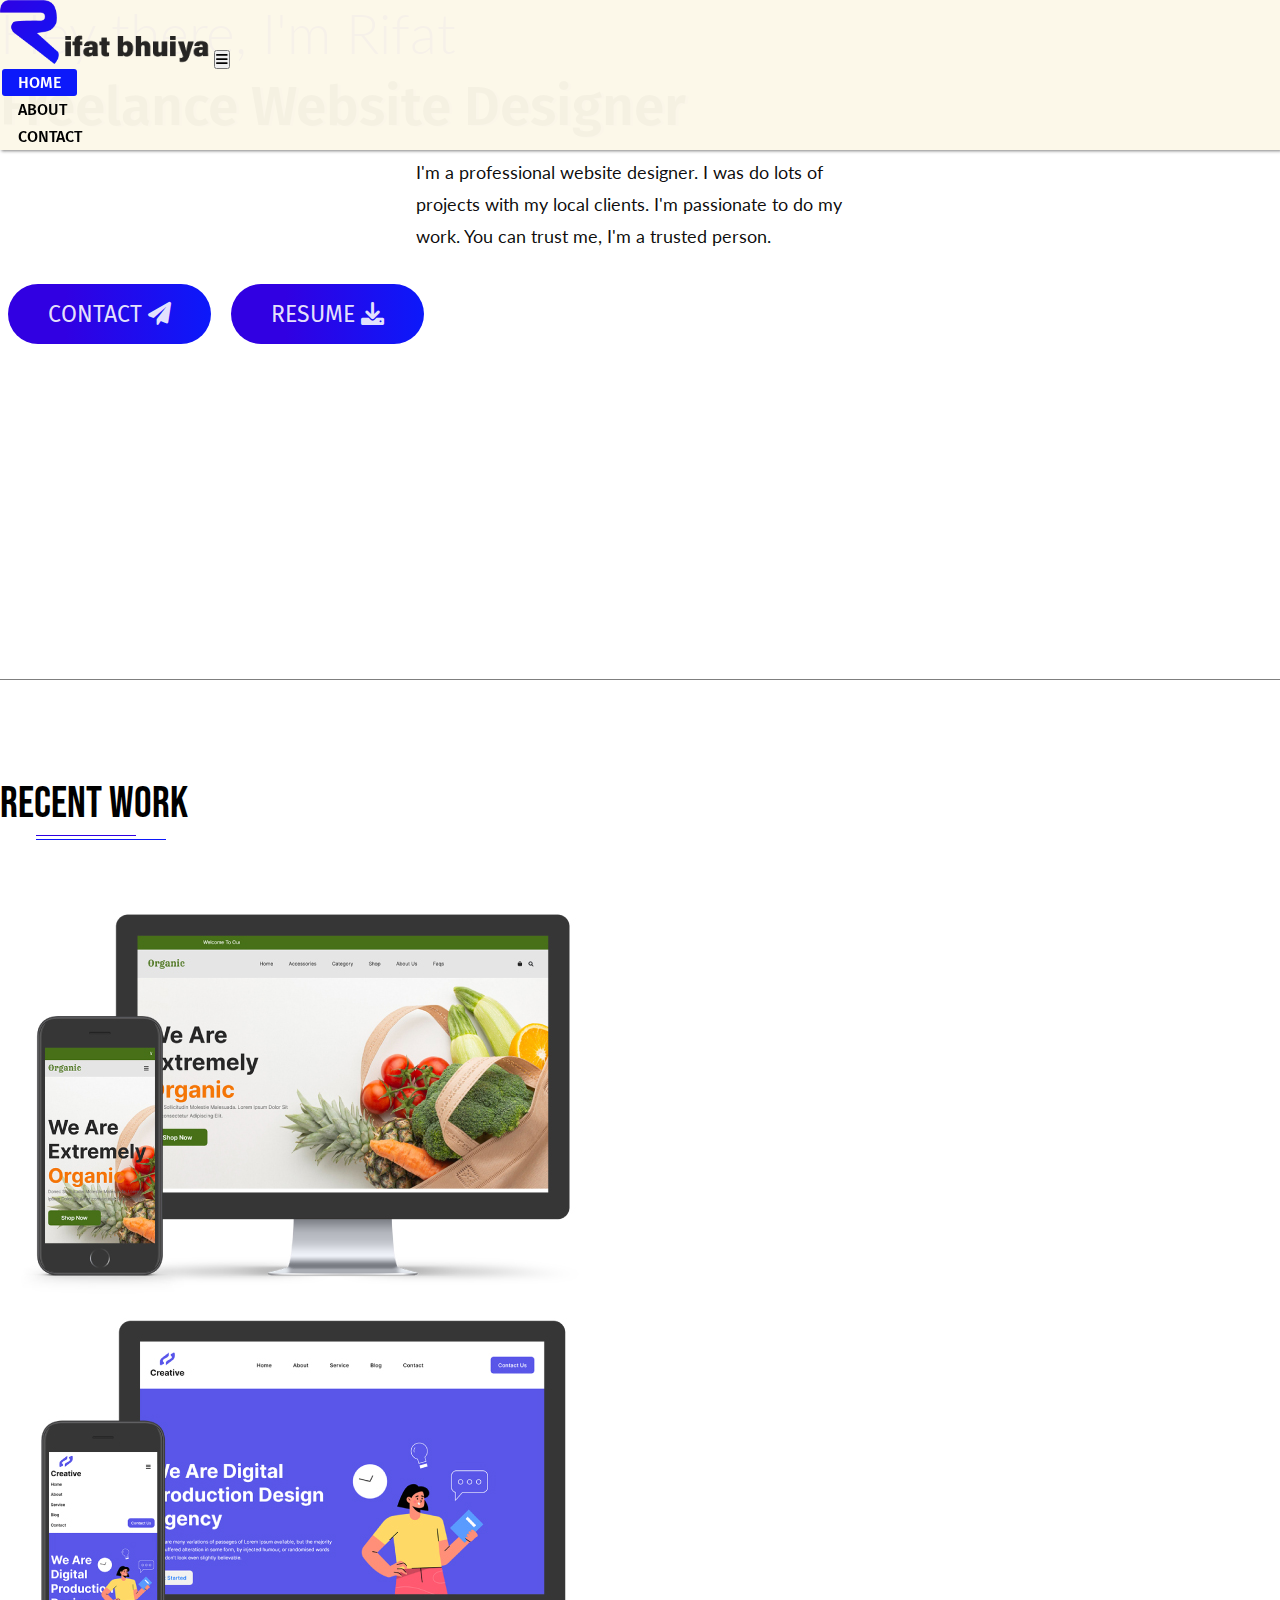
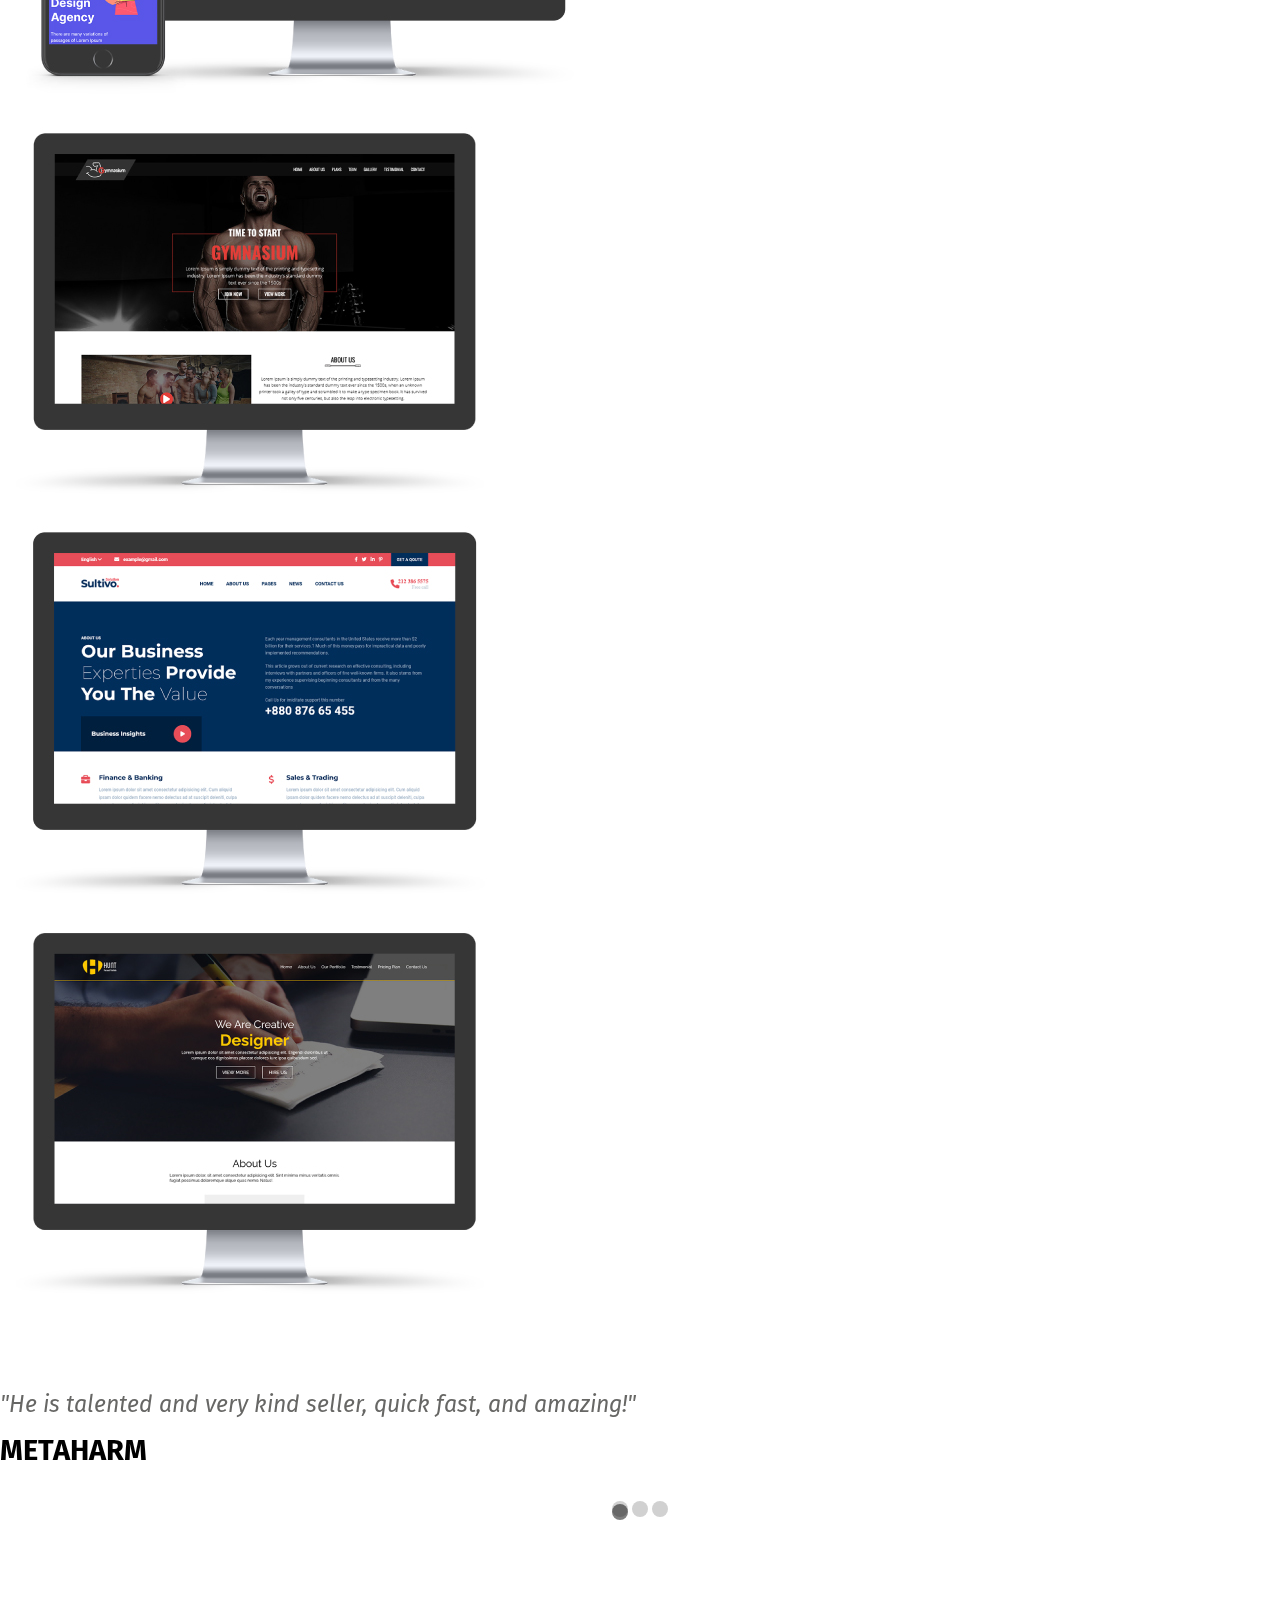
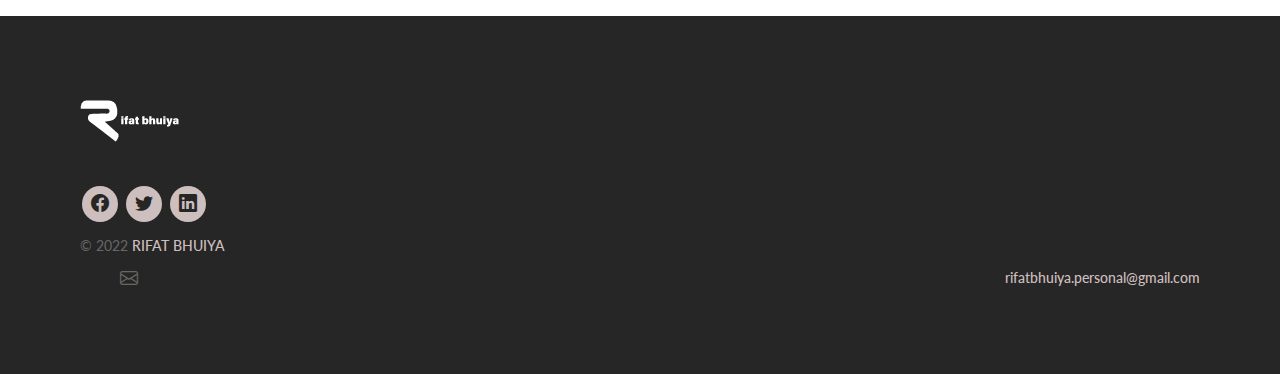
==== index.html @ c62870e5 "rifat-bhuiya-porfolio" ====
<!DOCTYPE html>
<html lang="en">
<head>
    <meta charset="UTF-8">
    <meta http-equiv="X-UA-Compatible" content="IE=edge">
    <meta name="viewport" content="width=device-width, initial-scale=1.0">
    <title>RifatBhuiya|Portfolio of Web-Designer</title>
    <!-- tittle -->

    <link rel="icon" href="images/favicon.png">
    <!-- favicon -->

    <meta property="og:title" content="Rifat Bhuiya"/>
    <meta property="og:type" content="Web-Designer"/>
	<meta property="og:url" content=""/>
	<meta property="og:site_name" content="RifatBhuiya|Portfolio of Web-Designer"/>
	<meta property="og:description" content="Hey there, I'm Rifat
    freelance website designer. I'm a professional to made Websites. I'm passionate to do coding. My code is raw code structure, well documented, and W3C validated. You can trust me, I'm a trusted person."/>
    <!-- meta opengraph -->
    
    <meta name="keywords"  content="website design; website-design; web design; web-design; programming & tech; programming; html; responsive; bootstrap; javascript; psd to html; psd-html; figma; website development; website-development; website shopify; website-shopify; website nft; website-nft; website promotion; website-promotion; website wordpress; website-wordpress; website design wordpress; website-design-wordpress; website design shopify; website-design-shopify; website-wix; website wix; website design wix; website-design-wix; build wordpress website design; build-wordpress-website-design; website design html css; website-design-html-css; website design shopify; website-design-shopify; website design squarespace; website-design-squarespace; web designer; web-designer; elementor website design; elementor-website-design; wordpress website design and development; wordpress-website-design-development; shopify website design; shopify-website-design; wix website design; wix-website-design; website development; website-development; web design; web-design; wordpress website; wordpress-website; create website; create-website; logo design; logo-design; website-creation; website creation; wordpress website creation; wordpress-website-creation; e-commerce website creation; e-commerce-website-creation; wordpress; web banners; web-banners; web design; web-design; web design html css; web-design-html-css; wordpress site web design; wordpress-site-web-design; web design wordpress; web-design-wordpress; website design shopify; website-design-shopify; web design figma; web-design-figma; front end web designer; front-end-web-designer; website design wix; website-design-wix; web developer; web-developer; front end web developer; front-end-web-developer; responsive web design; responsive-web-design; website design; website-design; web developer; web-developer; graphic design; graphic-design; web site design; web-site-design; web development; web-development; web programming; web-programming; e-commerce development; e-commerce-development; convert files; convert-files; html landing page; html-landing-page; landing page html; landing-page-html; html; psd to html; psd-to-html; website design html css; website-design-html-css; html css bootstrap website; html-css-bootstrap-website; html css javascript website; html-css-javascript-website; psd to html css; psd-to-html-css; html css; html-css; html website; html-website; css; html-email; figma to html; figma-to-html; landing-page-development; landing page development; html css landing page; html-css-landing-page; html css bug fixing; html-css-bug-fixing; html css javascript; html-css-javascript; responsive website; responsive-website; responsive wordpress website; responsive-wordpress-website; responsive frontend react website; responsive-frontend-react-website; psd to html responsive; psd-to-html-responsive; create beautiful responsive website design; create-beautiful-responsive-website-design; responsive web design; responsive-web-design; business website; business-website; create website; create-website; build website; build-website; website development; website-development; ecommerce website; ecommerce-website; e-commerce website creation; e-commerce-website-creation; html css bootstrap website; html-css-bootstrap-website; bootstrap website; bootstrap-website; psd to bootstrap; psd-to-bootstrap; html css bootstrap; html-css-bootstrap; html css javascript; jquery; convert psd to html; convert-psd-to-html; psd-to-html-css; pdf to html; pdf-to-html;  psd to wordpress;  psd-to-wordpress; psd to react; psd-to-react; html website; html-website; psd to elementor; psd-to-elementor; tailwind css; tailwind-css; fima to html; landing page design figma; landing-page-design-figma; figma design; figma-design; figma to shopify; figma-to-shopify; convert figma to html; convert-figma-to-html; figma to react; figma-to-react; custom website; custom-website; custom website development; custom-website-development; shopify custom website; shopify-custom-website; custom wordpress website; custom-wordpress-website; business website; business-website; portfolio website; portfolio-website; blog website; blog-website; create website; create-website; 
    " />
    <!-- related keywords -->

    <link href="https://fonts.googleapis.com/css2?family=Bebas+Neue&family=Fira+Sans:wght@100;200;400;500;600&family=Lato:wght@300;400&display=swap" rel="stylesheet">
    <!-- font family -->
    
    <link rel="stylesheet" href="https://cdn.jsdelivr.net/npm/bootstrap-icons@1.9.1/font/bootstrap-icons.css">
    <link rel="stylesheet" href="css/all.min.css">
    <!-- icons -->

    <link href="https://cdn.jsdelivr.net/npm/bootstrap@5.2.0/dist/css/bootstrap.min.css" rel="stylesheet" integrity="sha384-gH2yIJqKdNHPEq0n4Mqa/HGKIhSkIHeL5AyhkYV8i59U5AR6csBvApHHNl/vI1Bx" crossorigin="anonymous">
    <!-- bootstrap css cdn -->

    <link rel="stylesheet" href="css/venobox.min.css">
    <!-- venobox css -->

    <link rel="stylesheet" href="css/slick.css">
    <!-- slick css -->

    <link rel="stylesheet" href="css/style.css">
    <!-- ========== style sheet ========== -->

    <link rel="stylesheet" href="css/responsive.css">
    <!-- responsive sheet -->
</head>
<body>
    
    <!-- navigation part start -->
    <nav class="navbar navbar-expand-md myNav">
        <div class="container">
          <a class="navbar-brand logo" href="./index.html">
            <img style="height: 64px;" src="images/logo.png" alt="logo"/>
            <img style="height: 32px;" class="logo-text" src="images/logo-text.png" alt="logo-text"/>
          </a>
          <button class="navbar-toggler" type="button" data-bs-toggle="collapse" data-bs-target="#myNavigation" aria-controls="myNavigation" aria-expanded="false" aria-label="Toggle navigation">
            <i class="fa-solid fa-bars"></i>
          </button>
          <div class="collapse navbar-collapse" id="myNavigation">
            <ul class="navbar-nav myUl ms-auto mb-2 mb-lg-0">
              <li class="nav-item">
                <a class="nav-link active"  href="./index.html">Home</a>
              </li>
              <li class="nav-item">
                <a class="nav-link"  href="./about.html">about</a>
              </li>
              <li class="nav-item">
                <a class="nav-link"  href="./contact.html">contact</a>
              </li>
            </ul>
          </div>
        </div>
      </nav>
    <!-- navigation part end -->

    <!-- hero area part start -->
    <section id="heroarea">
        <div class="container">
            <div class="row align-items-center justify-content-center">
                <div class="col-lg-10 col-xl-10 col-xxl-10 col-12 col-sm-12 col-md-12 text-center">
                    <div class="heroarea-content">
                        <h2>Hey there, I'm Rifat</h2>
                        <h1>Freelance Website Designer</h1>
                        <p class="titile-discription"> I'm a professional website designer. I was do lots of projects with my local clients. I'm passionate to do my work. You can trust me, I'm a trusted person.</p>
                        <div class="hbtn">
                            <ul>
                                <li>
                                    <a href="./contact.html">Contact <i class="fa-solid fa-paper-plane"></i></a>
                                </li>
                                <li>
                                    <a href="https://drive.google.com/file/d/1WpoWCl3JhfSta98eJl2PQ0fXgb7vsNwA/view?usp=sharing" target="_blank"> Resume <i class="fa-solid fa-download"></i></a>
                                </li>
                            </ul>
                        </div>
                    </div>
                </div>
            </div>
        </div>
    </section>
    <!-- hero area part end -->

    <!-- backtotop part start -->
    <div class="backtotop">
        <i class="bi bi-chevron-up"></i>
    </div>
    <!-- backtotop part end -->

    <!-- work detail part start -->
    <section id="work-detail" class="section-padding">
        <div class="container">
            <div class="row justify-content-center">
                <div class="col-lg-3 col-xl-3 col-xxl-3 col-8 col-sm-7 col-md-5 text-center">
                    <div class="section-heading">
                        <h3> recent work</h3>
                    </div>
                </div>
            </div>
            <div class="row section-heading-from">
                <div class="col-lg-6 col-xl-6 col-xxl-6 col-12 col-sm-6">
                    <div class="work-content">
                        <a class="my-link" href="images/work-one.jpg"><img class="w-100 img-fluid" src="images/work-one.jpg" alt="work-image"/></a>
                    </div>
                </div>
                <div class="col-lg-6 col-xl-6 col-xxl-6 col-12 col-sm-6">
                    <div class="work-content">
                        <a class="my-link" href="images/work-two.jpg"><img src="images/work-two.jpg" class="w-100 img-fluid" alt="work-image"/></a>
                    </div>
                </div>
            </div>
            <div class="row pt-5">
                <div class="col-lg-4 col-xl-4 col-xxl-4 col-12 col-sm-4">
                    <div class="work-content">
                        <a class="my-link" href="images/work-three.jpg"><img src="images/work-three.jpg" class="w-100 img-fluid" alt="work-image"/></a>
                    </div>
                </div>
                <div class="col-lg-4 col-xl-4 col-xxl-4 col-12 col-sm-4">
                    <div class="work-content">
                        <a class="my-link" href="images/work-four.jpg"><img src="images/work-four.jpg" class="w-100 img-fluid" alt="work-image"/></a>
                    </div>
                </div>
                <div class="col-lg-4 col-xl-4 col-xxl-4 col-12 col-sm-4">
                    <div class="work-content">
                        <a class="my-link" href="images/work-five.jpg"><img src="images/work-five.jpg" class="w-100 img-fluid" alt="work-image"/></a>
                    </div>
                </div>
            </div>
        </div>
    </section>
    <!-- work detail part end -->

    <!-- testimonial part start -->
    <section id="testimonial" class="section-padding">
        <div class="container">
            <div class="row justify-content-center">
                <div class="col-lg-8 col-xl-8 col-xxl-8 testimonial-slick">
                    <div class="testimonial-content text-center">
                        <span>"He is talented and very kind seller, quick fast, and amazing!"</span>
                        <h6>METAHARM</h6>
                        <p><img src="images/canada.png" alt="canada-flag"/></p>
                    </div>
                    <div class="testimonial-content text-center">
                        <span>"Lorem ipsum dolor sit amet consectetur adipisicing elit. Dolor ducimus unde sapiente architecto possimus pariatur harum veniam, maxime perspiciatis ad dolore esse veritatis! Quam magni incidunt culpa quibusdam quia laudantium!"</span>
                        <h6>MR.Y</h6>
                    </div>
                    <div class="testimonial-content text-center">
                        <span>"Lorem ipsum dolor sit amet consectetur adipisicing elit. Quidem, odio. Nam ad quia porro dolore ullam dignissimos eius amet velit incidunt. Magnam tempora tempore odio!"</span>
                        <h6>MR.Z</h6>
                    </div>
                </div>
            </div>
        </div>
    </section>
    <!-- testimonial part end -->

    <!-- footer part start -->
    <footer class="section-padding">
        <div class="footer">
            <div class="footer-top">
                <div class="container">
                    <div class="row justify-content-between">
                        <div class="col-lg-2 col-xl-2 col-xxl-2 col-5 col-sm-4 col-md-4">
                            <a href="./index.html"><img class="w-100 img-fluid" src="images/footer-logo.png" alt="footer-logo"/></a>
                        </div>
                        <div class="col-lg-2 col-xl-2 col-xxl-2 col-7 col-sm-8 col-md-8">
                            <div class="social-icons">
                                <ul>
                                    <li>
                                        <a href="https://www.facebook.com/rifatbhuiya567">
                                            <i class="bi bi-facebook"></i>
                                        </a>
                                    </li>
                                    <li>
                                        <a href="https://twitter.com/rifatbhuiya567">
                                            <i class="bi bi-twitter"></i>
                                        </a>
                                    </li>
                                    <li>
                                        <a href="https://www.linkedin.com/in/rifatbhuiya567/">
                                            <i class="bi bi-linkedin"></i>
                                        </a>
                                    </li>
                                </ul>
                            </div>
                        </div>
                    </div>
                </div>
            </div>
            <div class="footer-bottom">
                <div class="container">
                    <div class="row justify-content-between">
                        <div class="col-lg-2 col-xl-2 col-xxl-2 col-12 col-sm-4 col-md-4">
                            <div class="copyright">
                                <p>© 2022 <a href="./contact.html"> RIFAT BHUIYA</a></p>
                            </div>
                        </div>
                        <div class="col-lg-3 col-xl-3 col-xxl-3 col-12 col-sm-8 col-md-5">
                            <div class="copyright mail">
                                <p><i class="bi bi-envelope"></i> <a href="mailto:rifatbhuiya.personal@gmail.com"> rifatbhuiya.personal@gmail.com</a></p>
                            </div>
                        </div>
                    </div>
                </div>
            </div>
        </div>
    </footer>
    <!-- footer part end -->


    <script src="https://code.jquery.com/jquery-1.12.4.min.js" integrity="sha256-ZosEbRLbNQzLpnKIkEdrPv7lOy9C27hHQ+Xp8a4MxAQ=" crossorigin="anonymous"></script>
    <!-- jquery version -->

    <script src="https://cdn.jsdelivr.net/npm/bootstrap@5.2.0/dist/js/bootstrap.bundle.min.js" integrity="sha384-A3rJD856KowSb7dwlZdYEkO39Gagi7vIsF0jrRAoQmDKKtQBHUuLZ9AsSv4jD4Xa" crossorigin="anonymous"></script>
    <!-- bootstrap js cdn -->

    <script src="js/slick.min.js"></script>
    <!-- slick js -->

    <script src="js/venobox.min.js"></script>
    <!-- venobox js -->

    <script src="js/script.js"></script>
    <!-- ========== script sheet ========== -->
</body>
</html>
---- css/style.css ----
*{
    margin: 0;
    padding: 0;
    box-sizing: border-box;
    outline: 0;
}
a,
p,
ul,
li,
h1,
h2,
h3,
h4,
h5,
h6,
span{
    margin: 0;
    padding: 0;
}
ul{
    list-style: none;
}
a{
    text-decoration: none;
    display: inline-block;
}
body{
    font-family: 'Fira Sans', sans-serif;
}
p{
    font-size: 18px;
    font-weight: 400;
    line-height: 32px;
    font-family: 'Lato', sans-serif;
    color: rgba(0, 0, 0, 0.945);
}
.section-heading h3{
    font-family: 'Bebas Neue', cursive;
    font-weight: 400;
    font-size: 44px;
    line-height: 56px;
    text-transform: uppercase;
    position: relative;
}
.section-heading h3::after{
    position: absolute;
    content: "";
    height: 1px;
    width: 100px;
    background-color: #3100e2;
    bottom: -4px;
    left: 36px;
}
.section-heading h3::before{
    position: absolute;
    content: "";
    height: 1px;
    width: 130px;
    background-color: #0c19fa;
    bottom: -8px;
    left: 36px;
}
.section-heading .faq::after{
    width: 36px;
    left: 10px;
}
.section-heading .faq::before{
    width: 48px;
    left: 10px;
}
.section-padding{
    padding-top: 96px;
}
.section-heading-from{
    padding-top: 62px;
}
.section-content-color{
    background-color: rgba(0, 0, 0, 0.205);
}
/* common part css end */

.myNav{
    position: fixed;
    top: 0;
    left: 0;
    width: 100%;
    z-index: 99;
    background-color: rgba(252, 248, 232, 0.973);
    box-shadow:1px 0.5px 3px 0.5px rgba(0, 0, 0, 0.5) ;
}
.myNav .logo .logo-text{
    visibility: hidden;
    transition: .5s ease;
    -webkit-transition: .5s ease;
    -moz-transition: .5s ease;
    -ms-transition: .5s ease;
    -o-transition: .5s ease;
    transform: scale(0);
    -webkit-transform: scale(0);
    -moz-transform: scale(0);
    -ms-transform: scale(0);
    -o-transform: scale(0);
}
.myNav .logo:hover .logo-text{
    visibility: visible;
    transform: scale(1);
    -webkit-transform: scale(1);
    -moz-transform: scale(1);
    -ms-transform: scale(1);
    -o-transform: scale(1);
}
.myNav .myUl li{
    margin-left: 2px;
}
.myNav .myUl li .active{
    color: #fff;
    background-color: #0c19fa;
    border-radius: 3px;
    -webkit-border-radius: 3px;
    -moz-border-radius: 3px;
    -ms-border-radius: 3px;
    -o-border-radius: 3px;
}
.myNav .myUl li a{
    text-transform: uppercase;
    color: rgba(0, 0, 0);
    font-weight: 500;
    font-size: 16px;
    padding: 4px 16px !important;
    transition: .5s ease !important;
    -webkit-transition: .5s ease !important;
    -moz-transition: .5s ease !important;
    -ms-transition: .5s ease !important;
    -o-transition: .5s ease !important;
}
.myNav .myUl li a:hover{
    color: #fff;
    background: #0c19fa;
    border-radius: 3px;
    -webkit-border-radius: 3px;
    -moz-border-radius: 3px;
    -ms-border-radius: 3px;
    -o-border-radius: 3px;
}
/* navigation part css end */

#heroarea{
    height: 680px;
    border-bottom: .1px solid rgba(0, 0, 0, 0.5);
}
#heroarea .container,
.row{
    height: 100%;
}
.heroarea-content :is(h2,h1){
    font-size: 55px;
}
.heroarea-content h2{
    font-weight: 300;
    color: #3100e2;
    font-family: 'Lato', sans-serif;
    font-weight: 300;
}
.heroarea-content h1{
    color: rgba(0, 0, 0, 0.9);
    margin-top: 8px;
    font-weight: 600;
    text-shadow: 3px 1px rgba(49, 0, 226, 0.301);
}
.heroarea-content .titile-discription{
    padding-top: 16px;
    width: 448px;
    margin: 0 auto;
}
.heroarea-content .hbtn{
    padding-top: 32px;
}
.heroarea-content .hbtn ul li{
    display: inline-block;
    margin: 0 8px;
}
.heroarea-content .hbtn a{
    color: rgba(255, 255, 255, 0.89);
    font-size: 23px;
    padding: 16px 40px;
    background: rgb(49,0,226);
    background: linear-gradient(90deg, rgba(49,0,226,1) 28%, rgba(12,25,250,1) 100%);
    border-radius: 50px;
    -webkit-border-radius: 50px;
    -moz-border-radius: 50px;
    -ms-border-radius: 50px;
    -o-border-radius: 50px;
    text-transform: uppercase;
    transition: .3s ease;
    -webkit-transition: .3s ease;
    -moz-transition: .3s ease;
    -ms-transition: .3s ease;
    -o-transition: .3s ease;
}
.heroarea-content .hbtn a:hover{
    color: #fff;
    box-shadow: 2px 2px .5px .5px rgba(0, 0, 0, 0.5);
}
/* heroarea part css end */

.backtotop i{
    position: fixed;
    bottom: 40px;
    right: 40px;
    z-index: 99;
    height: 40px;
    width: 40px;
    line-height: 40px;
    text-align: center;
    background: rgb(49,0,226);
    background: linear-gradient(90deg, rgba(49,0,226,1) 28%, rgba(12,25,250,1) 100%);
    font-size: 18px;
    color: rgba(255, 255, 255, 0.89);
    border-radius: 50%;
    -webkit-border-radius: 50%;
    -moz-border-radius: 50%;
    -ms-border-radius: 50%;
    -o-border-radius: 50%;
    cursor: pointer;
    animation: backanimation 1s ease 2;
    -webkit-animation: backanimation 1s ease 2;
}
@keyframes backanimation{
    from{
        transform: scale(0);
        -webkit-transform: scale(0);
        -moz-transform: scale(0);
        -ms-transform: scale(0);
        -o-transform: scale(0);
}
    to{
        transform: scale(1);
        -webkit-transform: scale(1);
        -moz-transform: scale(1);
        -ms-transform: scale(1);
        -o-transform: scale(1);
}
}
/* backtotop part css end */

#work-detail .work-content{
    height: 400px;
    overflow: hidden;
}
#work-detail .work-content img{
    transform: scale(1);
    -webkit-transform: scale(1);
    -moz-transform: scale(1);
    -ms-transform: scale(1);
    -o-transform: scale(1);
    transition: .5s ease;
    -webkit-transition: .5s ease;
    -moz-transition: .5s ease;
    -ms-transition: .5s ease;
    -o-transition: .5s ease;
}
#work-detail .work-content img:hover{
    transform: scale(1.1);
    -webkit-transform: scale(1.1);
    -moz-transform: scale(1.1);
    -ms-transform: scale(1.1);
    -o-transform: scale(1.1);
}
/* work detail part css end */

.testimonial-content{
    margin: 0 auto;
    position: relative;
}
.testimonial-content span{
    font-size: 23px;
    font-style: italic;
    font-weight: 400;
    color: #676765;
    line-height: 28px;
}
.testimonial-content h6{
    padding-top: 15px;
    font-size: 29px;
}
.testimonial-content p{
    position: absolute;
    bottom: -72px;
    left: 50%;
    transform: translateX(-50%);
    -webkit-transform: translateX(-50%);
    -moz-transform: translateX(-50%);
    -ms-transform: translateX(-50%);
    -o-transform: translateX(-50%);
}
.testimonial-content p img{
    height: 40px;
}
.slick-dots{
    text-align: center;
    margin-top: 5px;
}
.slick-dots li{
    display: inline-block;
    margin: 0 2px;
    background-color: #d1d1d1;
    height: 16px;
    width: 16px;
    border-radius: 50%;
    -webkit-border-radius: 50%;
    -moz-border-radius: 50%;
    -ms-border-radius: 50%;
    -o-border-radius: 50%;
}
.slick-dots li button{
    border: none;
    color: transparent;
    height: 16px;
    width: 16px;
    background-color: rgba(0, 0, 0, 0.5);
    border-radius: 50%;
    -webkit-border-radius: 50%;
    -moz-border-radius: 50%;
    -ms-border-radius: 50%;
    -o-border-radius: 50%;
    opacity: 0;
}
.slick-dots li.slick-active button{
    opacity: 1;
}
/* testimonial part css end */

.footer{
    padding: 80px;
    background-color: #262626;
}
.footer-top{
    padding-bottom: 8px;
}
.footer-top .social-icons{
    margin-top: 36px;
}
.footer-top .social-icons ul li{
    display: inline-block;
    padding: 0 2px;
}
.footer-top .social-icons ul li a{
    height: 36px;
    width: 36px;
    background-color: rgb(206, 191, 191);
    line-height: 36px;
    text-align: center;
    border-radius: 50%;
    -webkit-border-radius: 50%;
    -moz-border-radius: 50%;
    -ms-border-radius: 50%;
    -o-border-radius: 50%;
    color: #262626;
    transition: .5s ease;
    -webkit-transition: .5s ease;
    -moz-transition: .5s ease;
    -ms-transition: .5s ease;
    -o-transition: .5s ease;
}
.footer-top .social-icons ul li a:hover{
    background-color: #262626;
    color: rgb(206, 191, 191);
}
.footer-top .social-icons ul li a i{
    font-size: 18px;
}
.footer-bottom .copyright p{
    font-size: 14px;
    color: #676765;
}
.footer-bottom .copyright p a{
    color: rgb(206, 191, 191);
    font-weight: 500;
    transition: .5s ease;
    -webkit-transition: .5s ease;
    -moz-transition: .5s ease;
    -ms-transition: .5s ease;
    -o-transition: .5s ease;
}
.footer-bottom .copyright p a:hover{
    color: #676765;
}
.footer-bottom .mail{
    text-align: end;
}
.footer-bottom .mail p{
    position: relative;
    top: 0;
    left: 0;
}
.footer-bottom .mail p i{
    position: absolute;
    top: 50%;
    left: 40px;
    font-size: 18px;
    transform: translateY(-50%);
    -webkit-transform: translateY(-50%);
    -moz-transform: translateY(-50%);
    -ms-transform: translateY(-50%);
    -o-transform: translateY(-50%);
}
/* footer part css end */

/* 
    about part css start
*/

#about{
    height: 640px;
    position: relative;
    top: 0;
    left: 0;
    border-bottom: .1px solid rgba(0, 0, 0, 0.5);
}
#about .container,
.row{
    height: 100%;
}
.self-img{
    height: 400px;
}
.self-img img{
    height: 100%;
    border-radius: 30px;
    -webkit-border-radius: 30px;
    -moz-border-radius: 30px;
    -ms-border-radius: 30px;
    -o-border-radius: 30px;
    box-shadow: .5px .5px 3px .5px rgba(0, 0, 0, 0.9);
}
#about .about-text h1{
    font-weight: 600;
    font-size: 44px;
    line-height: 56px;
    color: rgba(0, 0, 0, 0.8);
}
#about .about-text h2{
    font-weight: 500;
    font-size: 29px;
    line-height: 36px;
    color: rgba(0, 0, 0, 0.7);
}
#about .about-text p{
    color: #676765;
}
#about .about-text p span{
    background-color: #d4ff32;
}
/* about part css end */

.progr{
    height: 480px;
}
.progr .container,
.row{
    height: 100%;
}
.progressbar ul li{
    padding: 16px 0;
}
.progressbar ul li h6{
    font-size: 18px;
    line-height: 24px;
    padding: 0 0 8px 8px;
    font-weight: 500;
}
.progress {
    --bs-progress-height: 8px;
    --bs-progress-bg: #d1d1d1;
}
.progr article em{
    font-weight: 600;
    font-size: 29px;
    line-height: 36px;
}
/* progress bar part css end */


.tools-content{
    padding: 40px 16px;
    background-color: #d1d1d1;
    border-radius: 10px;
    -webkit-border-radius: 10px;
    -moz-border-radius: 10px;
    -ms-border-radius: 10px;
    -o-border-radius: 10px;
    box-shadow: .5px .5px 3px .5px rgba(0, 0, 0, 0.5);
}
.tools-content img{
    height: 40px;
    width: 40px;
    text-align: center;
}
.tools-content h6{
    padding-top: 24px;
    text-transform: capitalize;
    font-weight: 600;
    font-size: 23px;
    line-height: 28px;
}
/* tools part css end */

/* 
    about part css end
*/


/* 
    contact part css start
*/

#faq .faqs h2 .accordion-button{
    font-size: 23px;
    line-height: 28px;
    font-weight: 400;
    color: rgba(0, 0, 0, 0.8);
}
#faq .faqs .accordion-body strong{
    font-size: 18px;
    line-height: 24px;
}
/* faq part css end */

#contact{
    height: 640px;
}
#contact .container,
.row{
    height: 100%;
}
.contact-text h5{
    font-size: 39px;
    line-height: 48px;
    color: rgba(0, 0, 0, 0.8);
    font-weight: 600;
}
.contact-text h5 span{
    color: rgba(0, 0, 0, 0.8);
    font-weight: 300;
    color: #3100e2;
    font-family: 'Lato', sans-serif;
}
.contact-form{
    padding: 48px 80px;
    background-color: rgba(206, 191, 191, 0.082);
    border-radius: 10px;
    -webkit-border-radius: 10px;
    -moz-border-radius: 10px;
    -ms-border-radius: 10px;
    -o-border-radius: 10px;
    box-shadow: .5px .5px 2px .5px rgba(0, 0, 0, 0.5);
}
.contact-form ul li{
    padding: 16px 0;
}
.contact-form ul li label{
    font-size: 18px;
    font-weight: 400;
    line-height: 24px;
    letter-spacing: -1px;
    color: rgba(0, 0, 0, 0.8);
    text-transform: uppercase;
}
.contact-form ul li label span{
    color: #F94C66;
}
.contact-form ul li :is(input,textarea) {
    background-color: #f6e3c5ab;
    border: none;
    padding-left: 10px;
    width: 100%;
}
.contact-form ul li input:focus{
    color: #262626;
    background-color: #f1f1f1; 
}
.contact-form ul li button{
    border: none;
    color: rgba(255, 255, 255, 0.89);
    font-size: 18px;
    padding: 8px 32px;
    background: rgb(49,0,226);
    background: linear-gradient(90deg, rgba(49,0,226,1) 28%, rgba(12,25,250,1) 100%);
    border-radius: 50px;
    -webkit-border-radius: 50px;
    -moz-border-radius: 50px;
    -ms-border-radius: 50px;
    -o-border-radius: 50px;
    text-transform: uppercase;
    transition: .3s ease;
    -webkit-transition: .3s ease;
    -moz-transition: .3s ease;
    -ms-transition: .3s ease;
    -o-transition: .3s ease;
}
.contact-form ul li button:hover{
    color: #fff;
    box-shadow: 2px 2px .5px .5px rgba(0, 0, 0, 0.5);
}
/* contact part css end */

/* 
    contact part css end
*/
---- css/responsive.css ----
@media (min-width: 1400px) and (max-width: 2000.98px){
    #testimonial .slick-track{
        height: 160px;
    }
    #testimonial .slick-dots {
        margin-top: 6px;
    }
    .footer-bottom .mail p i {
        left: 65px;
    }
}

@media (min-width: 768px) and (max-width: 991.98px) {
    #work-detail .work-content {
        height: 250px;
    }
    #work-detail .pt-5 {
        padding-top: 1rem !important;
    }
    #about {
        height: 620px;
    }
    .section-padding {
        padding-top: 70px;
    }
    .self-img {
        height: 363px;
    }
    #tools .sm-gap {
        margin-top: 16px !important;
    }
    .section-heading{
        margin-top: 16px;
    }
    .section-heading .faq::after {
        left: 24px;
    }
    .section-heading .faq::before {
        left: 24px;
    }
    .contact-form {
        padding: 8px 16px;
    }
    .footer-top .social-icons {
        margin-top: 4px;
        text-align: end;
    }
}

@media (min-width: 768px) and (max-width: 840.98px){
    .footer-bottom .mail p i {
        left: 20px;
    }
}

@media (min-width: 576px) and (max-width: 767.98px) {
    nav{
        position: fixed;
        top: 0;
        left: 0;
    }
    .section-heading h3::before {
        left: 50px;
    }
    .section-heading h3::after {
        left: 50px;
    }
    #work-detail .work-content {
        height: 170px;
    }
    #work-detail .pt-5 {
        padding-top: 1rem !important;
    }
    .footer-top .social-icons {
        margin-top: 8px;
        text-align: right;
    }
    #about {
        height: 730px;
    }
    #about .justify-content-between {
        justify-content: center !important;
    }
    #about .about-text{
        text-align: center;
    }
    .self-img {
        margin-top: 80px;
    }
    .section-padding {
        padding-top: 64px;
    }
    #tools .sm-gap {
        margin-top: 16px !important;
    }
    #faq .section-heading{
        margin-top: 30px;
    }
    .contact-text h5 {
        font-size: 38px;
        line-height: 46px;
        margin-bottom: 16px;
    }
    .contact-form {
        padding: 24px 36px;
    }
}

@media (max-width: 767.98px) { 
    p {
        font-size: 17px;
        line-height: 28px;
    }
    nav .fa-solid, .fas {
        color: #000;
    }
    .navbar-toggler {
        border: 2px solid #181818;
    }
    .footer-bottom .mail p i {
        visibility: hidden;
    }
    .myNav .myUl li a:hover{
        color: #000;
        background: transparent;
    }
    .myNav .myUl li .active{
        color: #000;
        background-color: transparent;
    }
}

@media (max-width: 575.98px) {
    nav{
        position: fixed;
        top: 0;
        left: 0;
        z-index: 33;
    }
    #heroarea {
        height: 600px;
        border-bottom: .1px solid rgba(0, 0, 0, 0.5);
    }
    .heroarea-content{
        padding-top: 90px;
    }
    .heroarea-content :is(h2, h1) {
        font-size: 48px;
    }
    .heroarea-content .titile-discription {
        padding-top: 16px;
        width: 385px;
    }
    .heroarea-content .hbtn a {
        font-size: 21px;
        padding: 12px 24px;
    }
    .self-img img {
        height: 130px;
    }
    #about {
        height: 748px;
        border-bottom: .1px solid transparent;
    }
    .self-img {
        margin-top: 88px;
    }
    .self-img img {
        height: 100%;
        border-radius: 50%;
        -webkit-border-radius: 50%;
        -moz-border-radius: 50%;
        -ms-border-radius: 50%;
        -o-border-radius: 50%;
}
    #about .about-text{
        text-align: center;
    }
    #about .about-text h1 {
        font-size: 30px;
        line-height: 35px;
    }
    #about .about-text h2 {
        font-size: 24px;
        line-height: 32px;
    }
    #about p {
        padding-top: 10px;
    }
    #work-detail .work-content {
        height: 100%;
        padding-bottom: 16px;
    }
    #work-detail .pt-5 {
        padding-top: 0 !important;
    }
    .footer-top{
        height: 80px;
        position: relative;
    }
    .footer-top .col-5 {
        padding: 0 0;
    }
    .footer-top .col-5 a{
        position: absolute;
        top: 50%;
        left: 0;
        transform: translateY(-50%);
        -webkit-transform: translateY(-50%);
        -moz-transform: translateY(-50%);
        -ms-transform: translateY(-50%);
        -o-transform: translateY(-50%);
    }
    .footer-top .col-7 {
        text-align: end;
        padding: 0 0;
    }
    .footer-top .social-icons ul {
        position: absolute;
        top: 50%;
        right: 0;
        transform: translateY(-50%);
        -webkit-transform: translateY(-50%);
        -moz-transform: translateY(-50%);
        -ms-transform: translateY(-50%);
        -o-transform: translateY(-50%);
    }
    .footer-top .social-icons ul li {
        padding: 0 1px;
    }
    .footer-bottom .copyright{
        text-align: center;
    }
    .footer-bottom .mail {
        text-align: center;
    }
    .section-padding {
        padding-top: 64px;
    }
    .section-heading-from{
        padding-top: 32px;
    }
    #progress-bar .barss{
        margin-bottom: 24px;
    }
    #tools .container, .row {
        justify-content: center;
    }
    #tools .tools{
        padding-bottom: 16px !important;
    }
    #faq{
        padding-top: 96px;
    }
    .contact-text h5 {
        font-size: 36px;
    }
    #form .col-12 {
        padding-bottom: 16px;
    }
    .contact-form {
        padding: 24px 36px;
    }
}
@media (max-width: 390.98px){
    .heroarea-content :is(h2, h1) {
        font-size: 44px;
    }
    .heroarea-content .titile-discription {
        padding-top: 8px;
        width: 330px;
    }
    .self-img {
        height: 368px;
    }
    .progr article em {
        font-size: 28px;
        line-height: 32px;
    }
    .section-heading h3 {
        margin-top: 30px;
    }
}
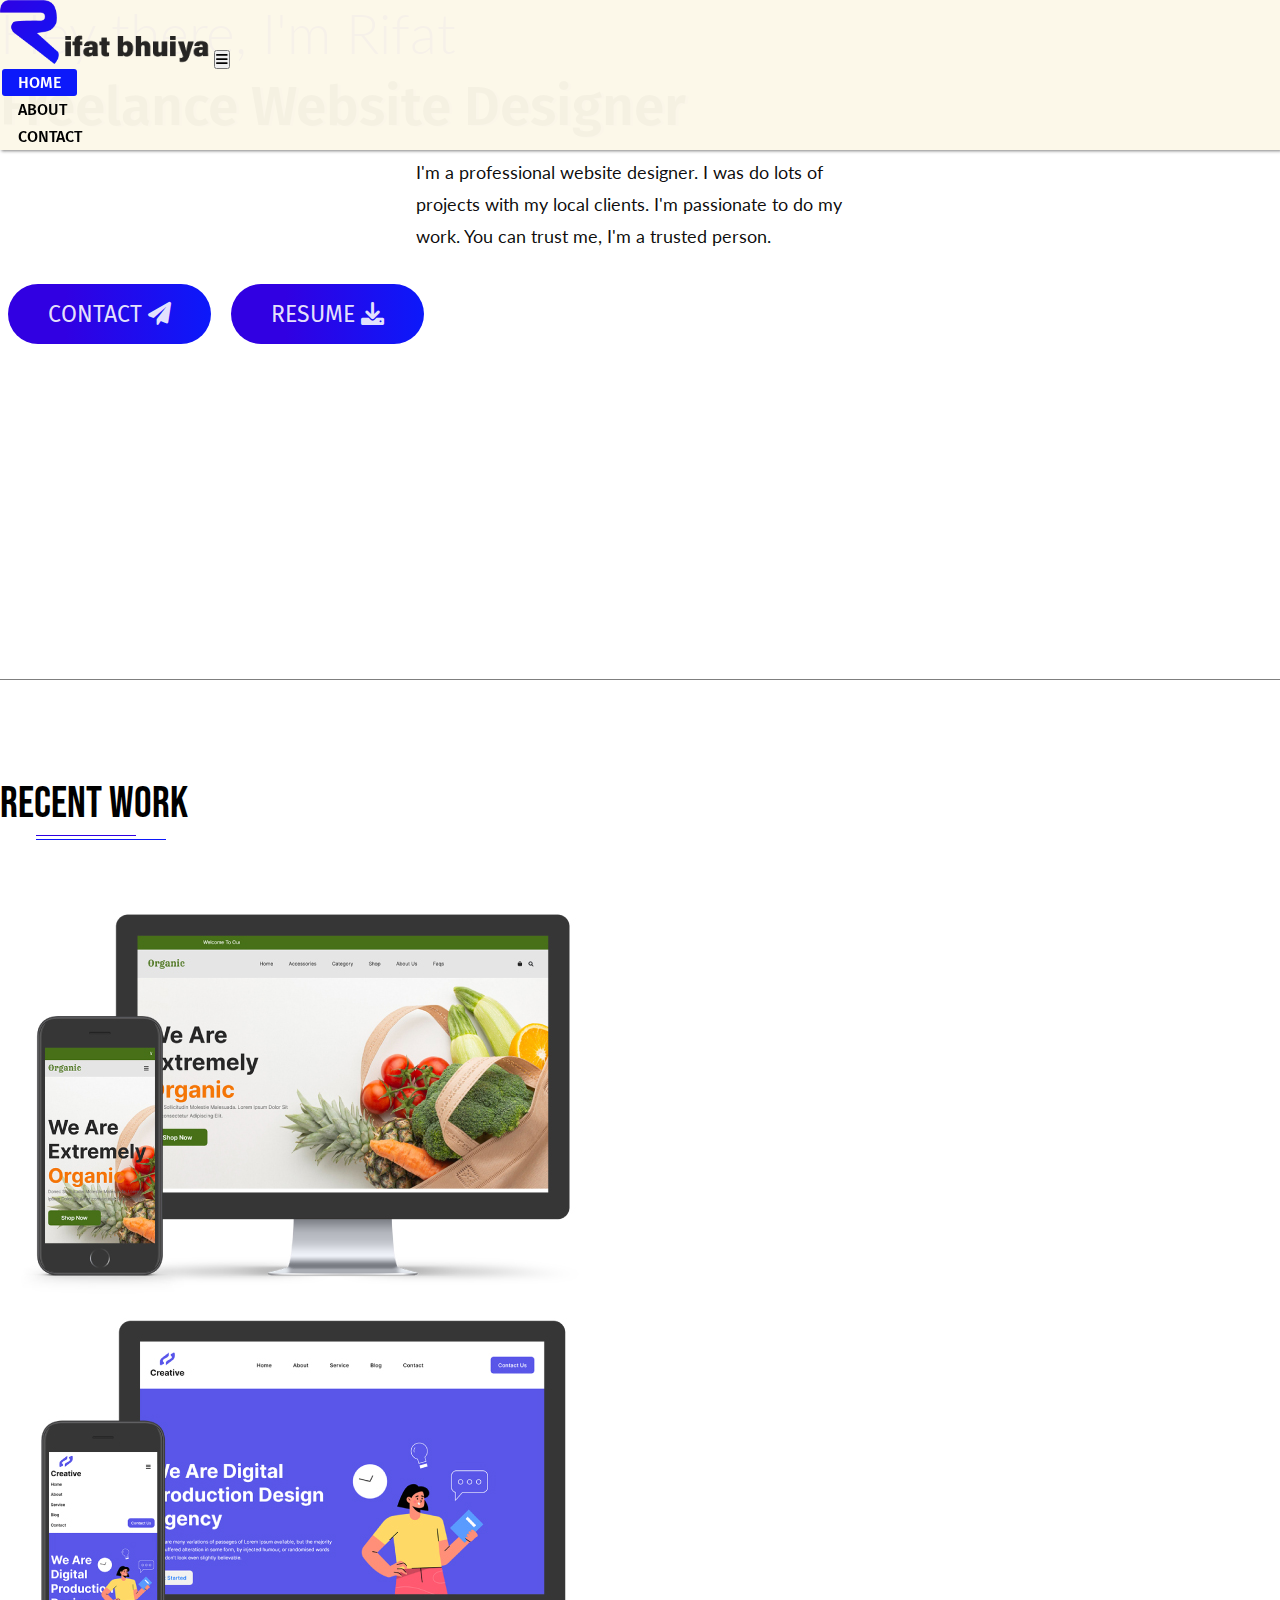
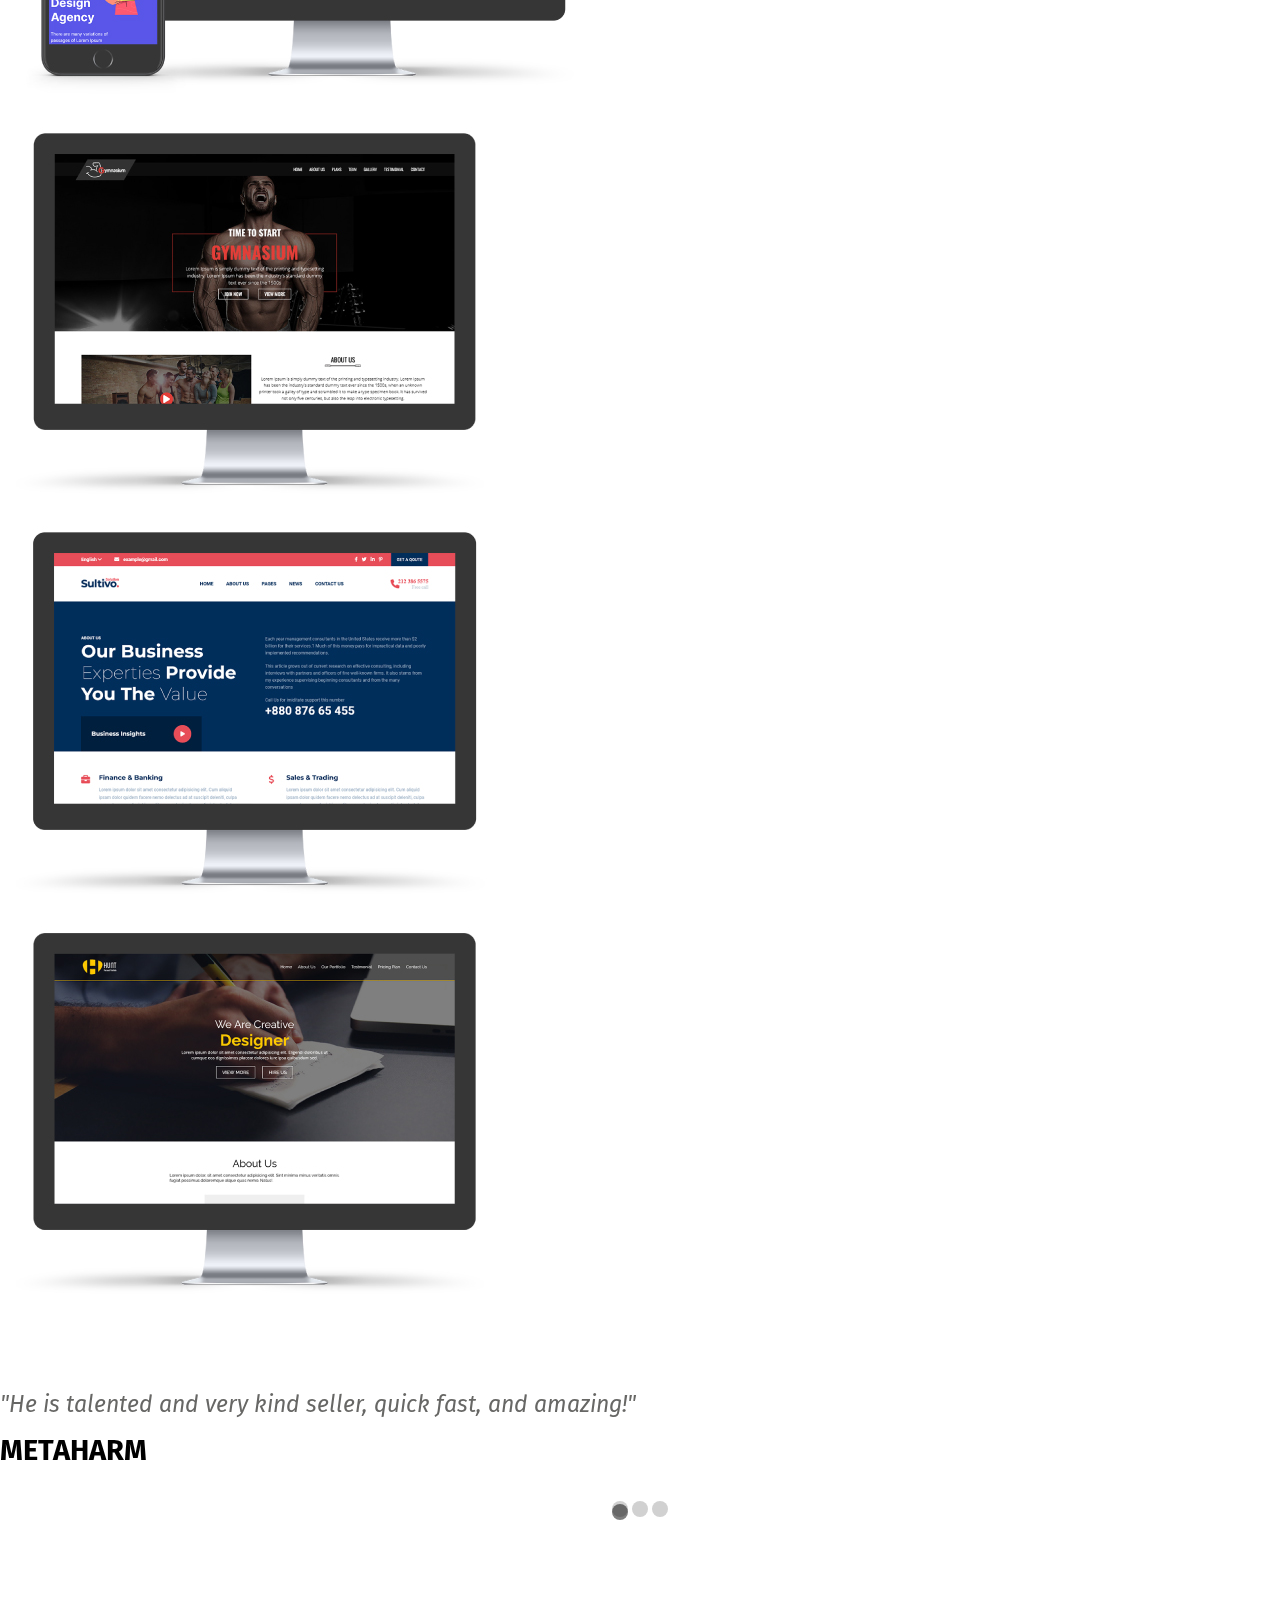
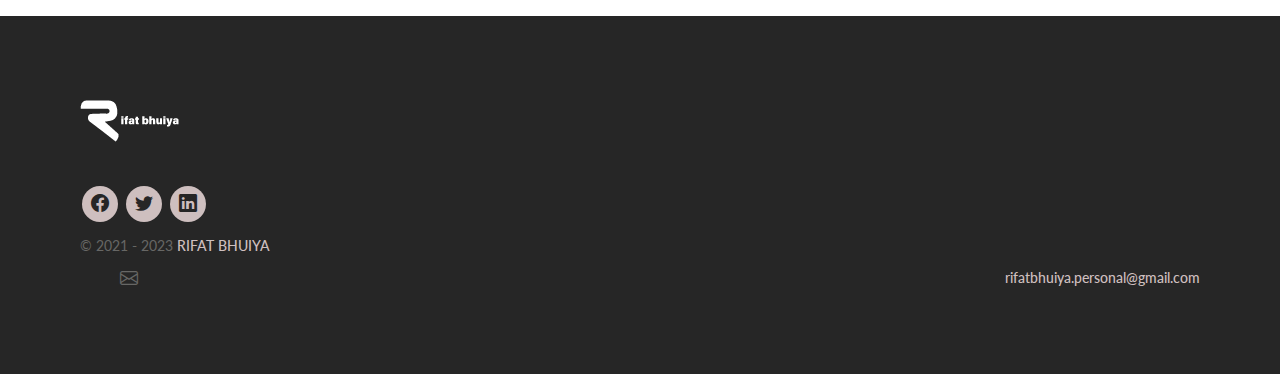
==== commit 33cf19ce: "Update index.html" ====
--- a/index.html
+++ b/index.html
@@ -210,7 +210,7 @@
                     <div class="row justify-content-between">
                         <div class="col-lg-2 col-xl-2 col-xxl-2 col-12 col-sm-4 col-md-4">
                             <div class="copyright">
-                                <p>© 2022 <a href="./contact.html"> RIFAT BHUIYA</a></p>
+                                <p>© 2021 - 2023 <a href="./contact.html"> RIFAT BHUIYA</a></p>
                             </div>
                         </div>
                         <div class="col-lg-3 col-xl-3 col-xxl-3 col-12 col-sm-8 col-md-5">
@@ -241,4 +241,4 @@
     <script src="js/script.js"></script>
     <!-- ========== script sheet ========== -->
 </body>
-</html>+</html>
--- a/css/responsive.css
+++ b/css/responsive.css
@@ -262,10 +262,14 @@
         padding: 24px 36px;
     }
 }
+
 @media (max-width: 390.98px){
     .heroarea-content :is(h2, h1) {
         font-size: 44px;
     }
+    .heroarea-content .hbtn ul li{
+        margin: 0 6px;
+    }
     .heroarea-content .titile-discription {
         padding-top: 8px;
         width: 330px;
@@ -281,3 +285,52 @@
         margin-top: 30px;
     }
 }
+
+@media (max-width: 374.98px){
+    #heroarea {
+        height: 500px;
+    }
+    .heroarea-content :is(h2, h1) {
+        font-size: 36px;
+    }
+    .heroarea-content .titile-discription {
+        width: 290px;
+    }
+    .heroarea-content .hbtn ul li{
+        margin: 0 4px;
+    }
+    .heroarea-content .hbtn a {
+        font-size: 18px;
+        padding: 8px 16px;
+    }
+    #work-detail .section-heading h3::after {
+        left: 0px;
+    }
+    #work-detail .section-heading h3::before {
+        left: 0px;
+    }
+    .testimonial-content span {
+        font-size: 20px;
+    }
+    .testimonial-content h6 {
+        font-size: 26px;
+    }
+    .footer {
+        padding: 80px 35px;
+    }
+    .self-img {
+        height: 338px;
+    }
+    #progress-bar .section-heading h3::after {
+        left: 25px;
+    }
+    #progress-bar .section-heading h3::before {
+        left: 25px;
+    }
+    #tools .section-heading h3::after {
+        left: 13px;
+    }
+    #tools .section-heading h3::before {
+        left: 13px;
+    }
+}
